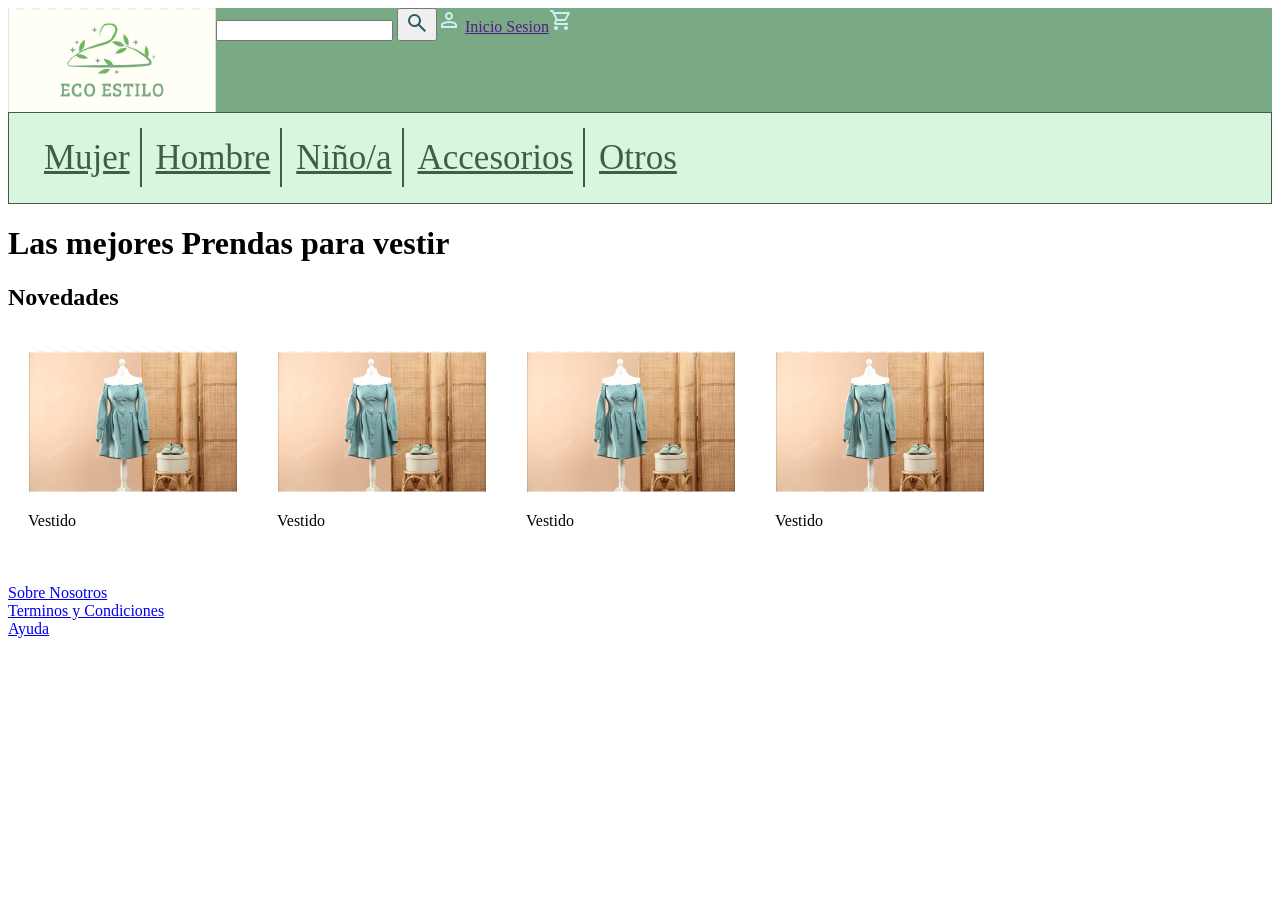
==== index.html @ 04f91397 "Inicial-Fase1" ====
<!DOCTYPE html>
<html lang="en">
<head>
    <meta charset="UTF-8">
    <meta name="viewport" content="width=device-width, initial-scale=1.0">
    <title>Eco Estilo</title>


</head>
<body>
    
    <header>
        <div id="menuPrincipal" style="display: flex; flex-direction: row; background-color: #7AAA83;">
            <img src="./img/Logo.png" alt="" class="logo">
            <div id="buscador">
                <input type="search" name="" id="">
                <button type="button" ><img src="./img/search.svg" alt=""></button>
            </div>
            <div id="usuario">
                <img src="./img/person.svg" alt="" class="imagen_usuario">
                <a href="">Inicio Sesion</a>
            </div>
            <div id="compra">
                <img src="./img/shopping_cart.svg" alt="carrito" class="imagen_carrito">
            </div>
        </div>
        <div class="enlaces" style="display:flex; background-color:#d8f5dd;border:1px solid #415d47; padding: 25px;">
            <nav>
                <a href="." class="a_enlaces" style="color: #415d47; background-color: #d8f5dd;border-right:2px solid #415d47; padding:10px; font-size: 35px;">Mujer</a>
                <a href="." class="a_enlaces" style="color: #415d47; background-color: #d8f5dd; border-right:2px solid #415d47; padding:10px; font-size: 35px;">Hombre</a>
                <a href="." class="a_enlaces" style="color: #415d47; background-color: #d8f5dd; border-right:2px solid #415d47; padding:10px; font-size: 35px;">Niño/a</a>
                <a href="." class="a_enlaces" style="color: #415d47; background-color: #d8f5dd;border-right:2px solid #415d47; padding:10px; font-size: 35px;">Accesorios</a>
                <a href="." class="a_enlaces" style="color: #415d47; background-color: #d8f5dd; padding:10px; font-size: 35px;">Otros</a>
            </nav>
        </div>
    </header>
    <main>
        <div id="cartel">
            <h1>Las mejores Prendas para vestir</h1>
        </div>
        <div id="novedades">
            <h2>Novedades</h2>
            <div id="novedades-productos" style="display: flex; flex-direction:row;">
                <div class="productos" style="margin: 20px;">
                    <img src="./img/Ropa_1.png" alt="" class="imagenes_productos">
                    <p class="texto_productos">Vestido</p>
                </div>

                <div class="productos" style="margin: 20px;">
                    <img src="./img/Ropa_1.png" alt="" class="imagenes_productos">
                    <p class="texto_productos">Vestido</p>
                </div>
                
                <div class="productos" style="margin: 20px;" class="imagenes_productos">
                    <img src="./img/Ropa_1.png" alt="">
                    <p class="texto_productos">Vestido</p>
                </div>
                
                <div class="productos" style="margin: 20px;" class="imagenes_productos">
                    <img src="./img/Ropa_1.png" alt="">
                    <p class="texto_productos">Vestido</p>
                </div>
               
            </div>
        </div>
    </main>
    <footer>
        <div id="redes">
            <a href=""><img src="." alt=""></a>
            <a href=""><img src="." alt=""></a>
            <a href=""><img src="." alt=""></a>
        </div>
        <div id="masLinks">
            <div>
                <a href=".">Sobre Nosotros</a>
            </div>
            <div>
                <a href=".">Terminos y Condiciones</a>
            </div>
            <div>
                <a href=".">Ayuda</a>
            </div>
        </div>
    </footer>


</body>
</html>
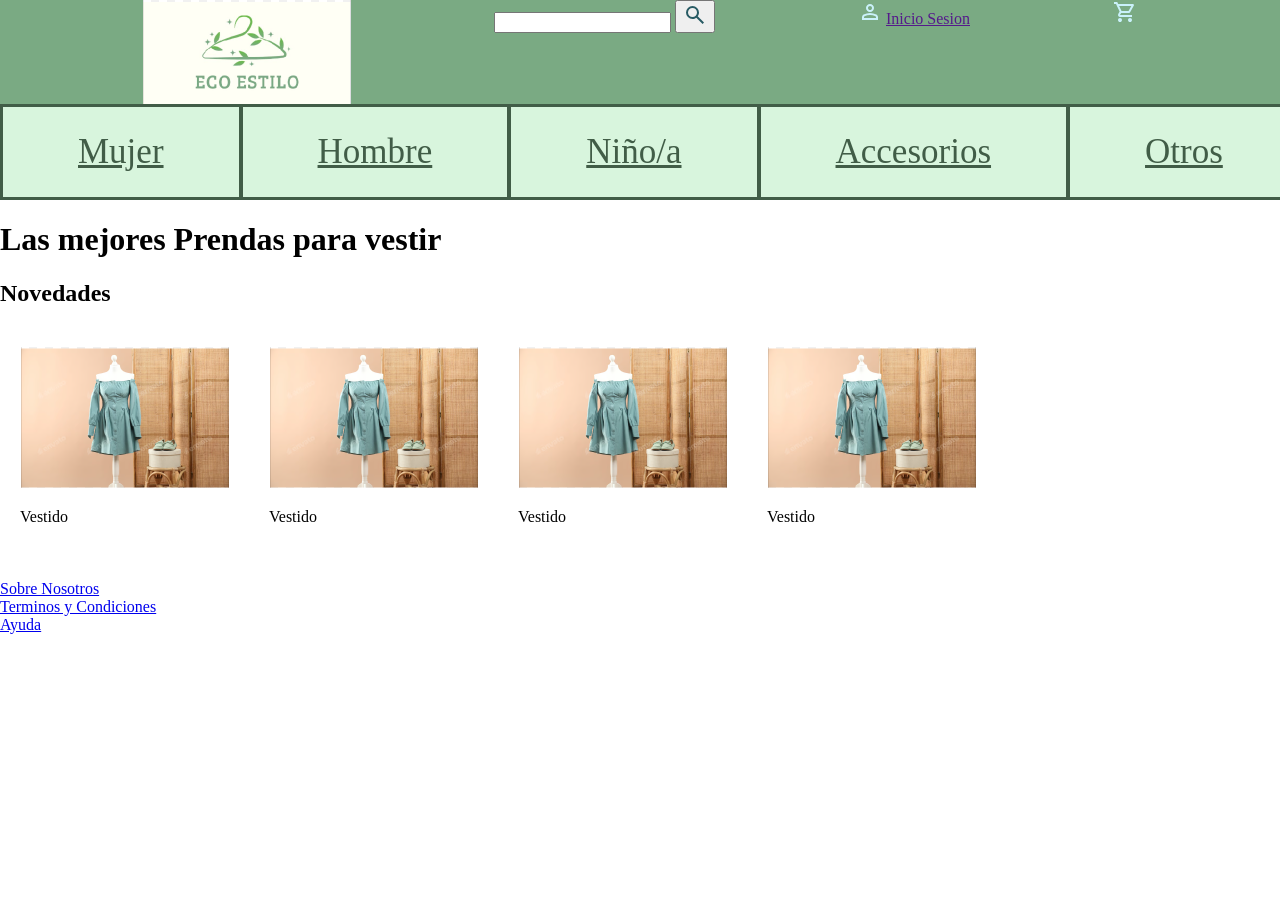
==== commit 43f8bdbc: "Fase-1 y Fase 2 en proceso" ====
--- a/index.html
+++ b/index.html
@@ -5,16 +5,54 @@
     <meta name="viewport" content="width=device-width, initial-scale=1.0">
     <title>Eco Estilo</title>
 
+    <style>
+        body{
+            margin: 0;
+        }
+
+
+        /*Menu Principal*/
+        #menuPrincipal{
+            display: flex; 
+            flex-direction: row; 
+            justify-content: space-evenly; 
+            background-color: #7AAA83;
+        }
+
+
+
+        /*Enlaces del menu */
+
+        nav{
+            display:flex; 
+            justify-content: space-around;
+        }
+
+        .a_enlaces{
+            color: #415d47; 
+            background-color: #d8f5dd;
+            border:2px solid #415d47; 
+            padding-top:25px;
+            padding-bottom:25px;
+            padding-left:75px; 
+            padding-right:75px; 
+            font-size: 35px;
+        }
+
+        
+
+
+    </style>
 
 </head>
 <body>
     
     <header>
-        <div id="menuPrincipal" style="display: flex; flex-direction: row; background-color: #7AAA83;">
+        <div id="menuPrincipal" style="display: flex; flex-direction: row; justify-content: space-evenly; background-color: #7AAA83;">
             <img src="./img/Logo.png" alt="" class="logo">
-            <div id="buscador">
-                <input type="search" name="" id="">
-                <button type="button" ><img src="./img/search.svg" alt=""></button>
+            <div id="buscador" style="margin: 0px;">
+                    <input type="text" name="buscador" id="busca" style="margin: 0px;">
+                    <button type="button" class="boton_buscar"><img src="./img/search.svg" alt="buscar" class="imagen_buscar"></button>
             </div>
             <div id="usuario">
                 <img src="./img/person.svg" alt="" class="imagen_usuario">
@@ -24,13 +62,13 @@
                 <img src="./img/shopping_cart.svg" alt="carrito" class="imagen_carrito">
             </div>
         </div>
-        <div class="enlaces" style="display:flex; background-color:#d8f5dd;border:1px solid #415d47; padding: 25px;">
+        <div class="enlaces" style=" background-color:#d8f5dd;border:1px solid #415d47; height: auto;">
             <nav>
-                <a href="." class="a_enlaces" style="color: #415d47; background-color: #d8f5dd;border-right:2px solid #415d47; padding:10px; font-size: 35px;">Mujer</a>
-                <a href="." class="a_enlaces" style="color: #415d47; background-color: #d8f5dd; border-right:2px solid #415d47; padding:10px; font-size: 35px;">Hombre</a>
-                <a href="." class="a_enlaces" style="color: #415d47; background-color: #d8f5dd; border-right:2px solid #415d47; padding:10px; font-size: 35px;">Niño/a</a>
-                <a href="." class="a_enlaces" style="color: #415d47; background-color: #d8f5dd;border-right:2px solid #415d47; padding:10px; font-size: 35px;">Accesorios</a>
-                <a href="." class="a_enlaces" style="color: #415d47; background-color: #d8f5dd; padding:10px; font-size: 35px;">Otros</a>
+                <a href="#" class="a_enlaces" style="color: #415d47; background-color: #d8f5dd;border-right:2px solid #415d47; padding-left:75px; padding-right:75px; font-size: 35px;">Mujer</a>
+                <a href="#" class="a_enlaces" style="color: #415d47; background-color: #d8f5dd; border-right:2px solid #415d47; padding-left:75px; padding-right:75px; font-size: 35px;">Hombre</a>
+                <a href="#" class="a_enlaces" style="color: #415d47; background-color: #d8f5dd; border-right:2px solid #415d47; padding-left:75px; padding-right:75px; font-size: 35px;">Niño/a</a>
+                <a href="#" class="a_enlaces" style="color: #415d47; background-color: #d8f5dd;border-right:2px solid #415d47; padding-left:75px; padding-right:75px; font-size: 35px;">Accesorios</a>
+                <a href="#" class="a_enlaces" style="color: #415d47; background-color: #d8f5dd; padding-left:75px; padding-right:75px; font-size: 35px;">Otros</a>
             </nav>
         </div>
     </header>
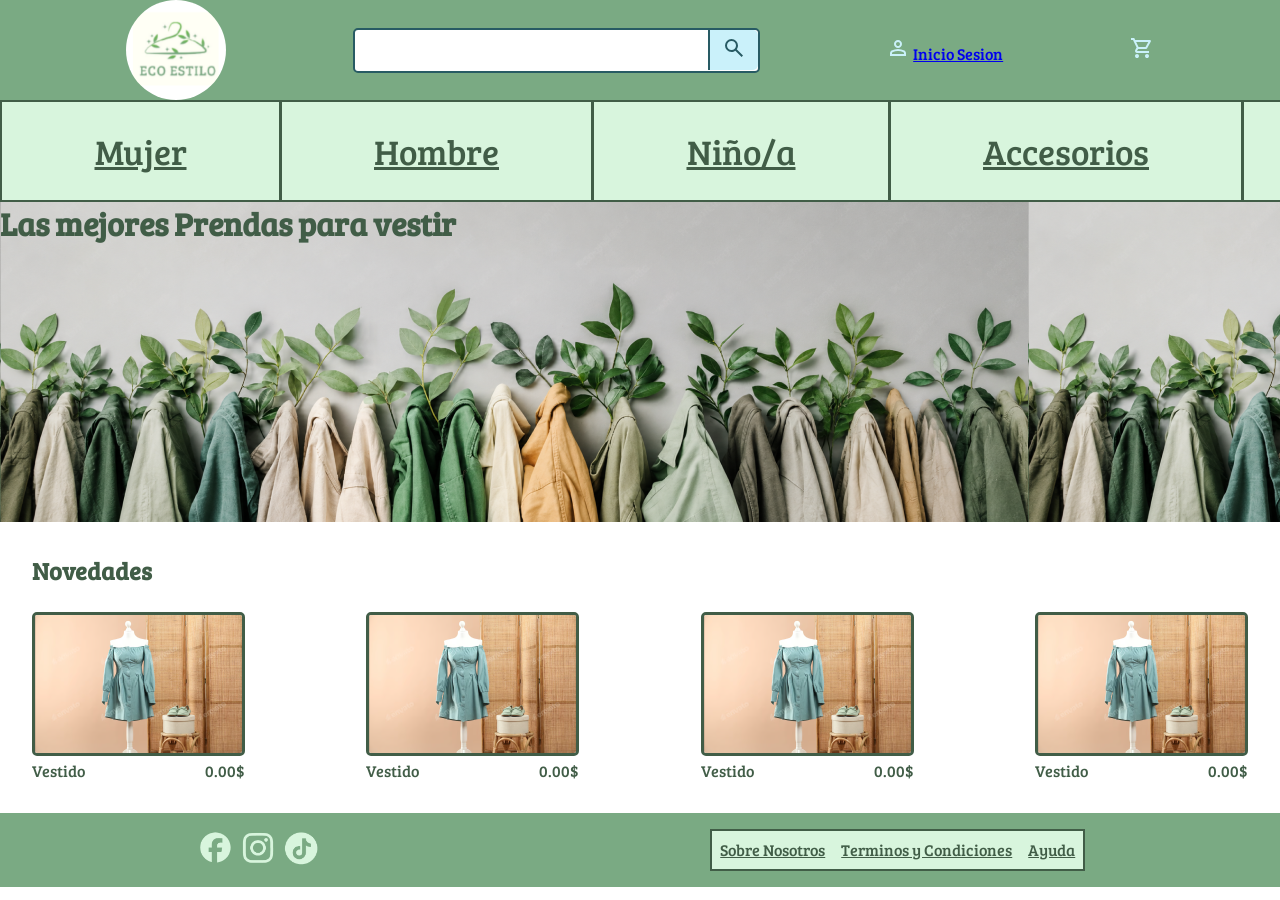
==== commit e55ea605: "Fase 3 en proceso" ====
--- a/index.html
+++ b/index.html
@@ -4,119 +4,100 @@
     <meta charset="UTF-8">
     <meta name="viewport" content="width=device-width, initial-scale=1.0">
     <title>Eco Estilo</title>
+    <link rel="preconnect" href="https://fonts.googleapis.com">
+    <link rel="preconnect" href="https://fonts.gstatic.com" crossorigin>
+    <link href="https://fonts.googleapis.com/css2?family=Bree+Serif&display=swap" rel="stylesheet">
+    <link rel="stylesheet" href="./css/estilo.css">
 
-    <style>
-        body{
-            margin: 0;
-        }
-
-
-        /*Menu Principal*/
-        #menuPrincipal{
-            display: flex; 
-            flex-direction: row; 
-            justify-content: space-evenly; 
-            background-color: #7AAA83;
-        }
-
-
-
-        /*Enlaces del menu */
-
-        nav{
-            display:flex; 
-            justify-content: space-around;
-        }
-
-        .a_enlaces{
-            color: #415d47; 
-            background-color: #d8f5dd;
-            border:2px solid #415d47; 
-            padding-top:25px;
-            padding-bottom:25px;
-            padding-left:75px; 
-            padding-right:75px; 
-            font-size: 35px;
-        }
-
-        
-
-
-    </style>
 
 </head>
 <body>
     
     <header>
-        <div id="menuPrincipal" style="display: flex; flex-direction: row; justify-content: space-evenly; background-color: #7AAA83;">
+        <div id="menuPrincipal">
             <img src="./img/Logo.png" alt="" class="logo">
-            <div id="buscador" style="margin: 0px;">
-                    <input type="text" name="buscador" id="busca" style="margin: 0px;">
+            <div id="buscador">
+                <form action="#" method="get">
+                    <input type="text" name="buscador" id="busca">
                     <button type="button" class="boton_buscar"><img src="./img/search.svg" alt="buscar" class="imagen_buscar"></button>
+                </form>
             </div>
             <div id="usuario">
                 <img src="./img/person.svg" alt="" class="imagen_usuario">
-                <a href="">Inicio Sesion</a>
+                <a href="#" class="inicio_sesion">Inicio Sesion</a>
             </div>
             <div id="compra">
-                <img src="./img/shopping_cart.svg" alt="carrito" class="imagen_carrito">
+                <a href="#"><img src="./img/shopping_cart.svg" alt="carrito" class="imagen_carrito"></a>
             </div>
         </div>
-        <div class="enlaces" style=" background-color:#d8f5dd;border:1px solid #415d47; height: auto;">
+        <div class="enlaces">
             <nav>
-                <a href="#" class="a_enlaces" style="color: #415d47; background-color: #d8f5dd;border-right:2px solid #415d47; padding-left:75px; padding-right:75px; font-size: 35px;">Mujer</a>
-                <a href="#" class="a_enlaces" style="color: #415d47; background-color: #d8f5dd; border-right:2px solid #415d47; padding-left:75px; padding-right:75px; font-size: 35px;">Hombre</a>
-                <a href="#" class="a_enlaces" style="color: #415d47; background-color: #d8f5dd; border-right:2px solid #415d47; padding-left:75px; padding-right:75px; font-size: 35px;">Niño/a</a>
-                <a href="#" class="a_enlaces" style="color: #415d47; background-color: #d8f5dd;border-right:2px solid #415d47; padding-left:75px; padding-right:75px; font-size: 35px;">Accesorios</a>
-                <a href="#" class="a_enlaces" style="color: #415d47; background-color: #d8f5dd; padding-left:75px; padding-right:75px; font-size: 35px;">Otros</a>
+                <a href="#" class="a_enlaces">Mujer</a>
+                <a href="#" class="a_enlaces">Hombre</a>
+                <a href="#" class="a_enlaces">Niño/a</a>
+                <a href="#" class="a_enlaces">Accesorios</a>
+                <a href="#" class="a_enlaces">Otros</a>
             </nav>
         </div>
     </header>
     <main>
-        <div id="cartel">
-            <h1>Las mejores Prendas para vestir</h1>
+        <div id="banner">
+            <h1 class="texto_banner">Las mejores Prendas para vestir</h1>
         </div>
         <div id="novedades">
-            <h2>Novedades</h2>
-            <div id="novedades-productos" style="display: flex; flex-direction:row;">
-                <div class="productos" style="margin: 20px;">
-                    <img src="./img/Ropa_1.png" alt="" class="imagenes_productos">
-                    <p class="texto_productos">Vestido</p>
+            <h2 class="texto_novedades">Novedades</h2>
+            <div id="novedades_productos">
+                <div class="productos">
+                    <img src="./img/Ropa_1.png" alt="ropa" class="imagenes_productos">
+                    <div class="texto_descripcionSimple">
+                        <p class="texto_producto">Vestido</p>
+                        <p class="texto_precio">0.00$</p>
+                    </div>
                 </div>
 
-                <div class="productos" style="margin: 20px;">
-                    <img src="./img/Ropa_1.png" alt="" class="imagenes_productos">
-                    <p class="texto_productos">Vestido</p>
+                <div class="productos">
+                    <img src="./img/Ropa_1.png" alt="ropa" class="imagenes_productos">
+                    <div class="texto_descripcionSimple">
+                        <p class="texto_producto">Vestido</p>
+                        <p class="texto_precio">0.00$</p>
+                    </div>
                 </div>
                 
-                <div class="productos" style="margin: 20px;" class="imagenes_productos">
-                    <img src="./img/Ropa_1.png" alt="">
-                    <p class="texto_productos">Vestido</p>
+                <div class="productos">
+                    <img src="./img/Ropa_1.png" alt="ropa" class="imagenes_productos">
+                    <div class="texto_descripcionSimple">
+                        <p class="texto_producto">Vestido</p>
+                        <p class="texto_precio">0.00$</p>
+                    </div>
                 </div>
                 
-                <div class="productos" style="margin: 20px;" class="imagenes_productos">
-                    <img src="./img/Ropa_1.png" alt="">
-                    <p class="texto_productos">Vestido</p>
+                <div class="productos">
+                    <img src="./img/Ropa_1.png" alt="ropa" class="imagenes_productos">
+                    <div class="texto_descripcionSimple">
+                        <p class="texto_producto">Vestido</p>
+                        <p class="texto_precio">0.00$</p>
+                    </div>
                 </div>
+
                
             </div>
         </div>
     </main>
     <footer>
         <div id="redes">
-            <a href=""><img src="." alt=""></a>
-            <a href=""><img src="." alt=""></a>
-            <a href=""><img src="." alt=""></a>
+            <a href="#"><img src="./img/Facebook.png" alt="" class="imagenes_redes"></a>
+            <a href="#"><img src="./img/Instagram.png" alt="" class="imagenes_redes"></a>
+            <a href="#"><img src="./img/TikTok.png" alt="" class="imagenes_redes"></a>
         </div>
-        <div id="masLinks">
-            <div>
-                <a href=".">Sobre Nosotros</a>
+        <div id="masEnlaces">
+            <div class="enlaces_footer">
+                <a href="#" >Sobre Nosotros</a>
             </div>
-            <div>
-                <a href=".">Terminos y Condiciones</a>
+            <div class="enlaces_footer">
+                <a href="#" >Terminos y Condiciones</a>
             </div>
-            <div>
-                <a href=".">Ayuda</a>
+            <div class="enlaces_footer">
+                <a href="#" >Ayuda</a>
             </div>
         </div>
     </footer>
--- a/css/estilo.css
+++ b/css/estilo.css
@@ -0,0 +1,193 @@
+
+:root{
+    --color-base1:#415d47;
+    --color-base2:#7AAA83;
+    --color-base3:#d8f5dd;
+    --color-extra1:#285b64;
+    --color-extra2:#caf1fa;
+    --color-fondo-claro:#ffffff;
+    --fuente-principal: "Bree Serif",serif;
+}
+
+
+*{
+    margin: 0;
+    padding: 0;
+    box-sizing: border-box;
+
+}
+
+body{
+    font-family: var(--fuente-principal);
+    font-weight: 400;
+    font-style: normal;
+}
+
+/*Header*/
+/*Menu Principal*/
+#menuPrincipal{
+    display: flex; 
+    flex-direction: row; 
+    flex-wrap: wrap;
+    justify-content: space-evenly; 
+    align-items: center;
+    background-color: var(--color-base2);
+}
+
+.logo{
+    width:100px;
+    border-radius:90px;
+}
+
+/*Buscador*/
+#buscador{
+    display: flex;
+    background-color: var(--color-fondo-claro);
+    border: 2px solid var(--color-extra1);
+    border-top-left-radius: 5px;
+    border-bottom-left-radius: 5px;
+    border-top-right-radius: 5px;
+    border-bottom-right-radius: 5px;
+}
+
+#busca{
+    margin: 0px;
+    height: 30px;
+    width: 350px ;
+    border:0px;
+    border-top-left-radius: 5px;
+    border-bottom-left-radius: 5px;
+}
+
+.boton_buscar{
+    margin: 0px;
+    height: 40px;
+    width: 50px;
+    background-color:var(--color-extra2);
+    border: 0px;
+    border-left: 2px solid var(--color-extra1);
+    border-top-right-radius: 5px;
+    border-bottom-right-radius: 5px;
+}
+
+.boton_buscar:hover{
+    background-color: var(--color-extra2);
+}
+
+/*Enlaces del menu */
+nav{
+    display:flex; 
+    justify-content: space-around;
+}
+
+.enlaces{
+    background-color:#d8f5dd;
+    border:2px solid #415d47; 
+    display: flex;
+    flex-direction: row;
+    justify-content: space-between;
+    width:fit-content;
+}
+
+.a_enlaces{
+    color: #415d47; 
+    border-right:3px solid #415d47; 
+    padding-top:25px;
+    padding-bottom:25px;
+    padding-left:92.5px; 
+    padding-right:92px; 
+    font-size: 35px;    
+}
+
+.a_enlaces:last-of-type{
+    border:none;
+} 
+
+
+/*Main*/
+#banner{
+    background-image: url(../img/banner.png);
+    background-size:auto;
+    height: 20rem;
+}
+
+h1{
+    margin: 0rem;
+    color: #415d47;
+}
+
+h2.texto_novedades{
+    color:#415d47 ;
+}
+
+/*Seccion Novedades*/
+#novedades{
+    margin: 2rem
+}
+
+/*Productos*/
+#novedades_productos{
+    display: flex; 
+    flex-direction:row;
+    justify-content: space-between;
+    margin-top: 25px;
+}
+
+#lista_productos{
+    display: grid;
+}
+
+.productos{}
+
+
+.imagenes_productos{
+    border: 3px solid #415d47;
+    border-radius: 5px;
+}
+
+.texto_descripcionSimple{
+    display: flex;
+    justify-content: space-between;
+}
+
+.texto_producto,.texto_precio{
+    color: #415d47;
+}
+
+/*Footer*/
+
+footer{
+    background-color: #7AAA83;
+    display:flex;
+    justify-content:space-around;
+}
+
+
+#redes{
+    margin:1rem;
+}
+
+.imagenes_redes{
+    width: 40px;
+}
+
+#masEnlaces{
+    display: flex;
+    justify-content: space-between;
+    margin:1rem;
+    border:2px solid var(--color-base1);
+    background-color: var(--color-base3);
+}
+
+.enlaces_footer{
+    margin:0.5rem
+}
+
+.enlaces_footer > a{
+    color:var(--color-base1);
+}
+
+
+
+
+        
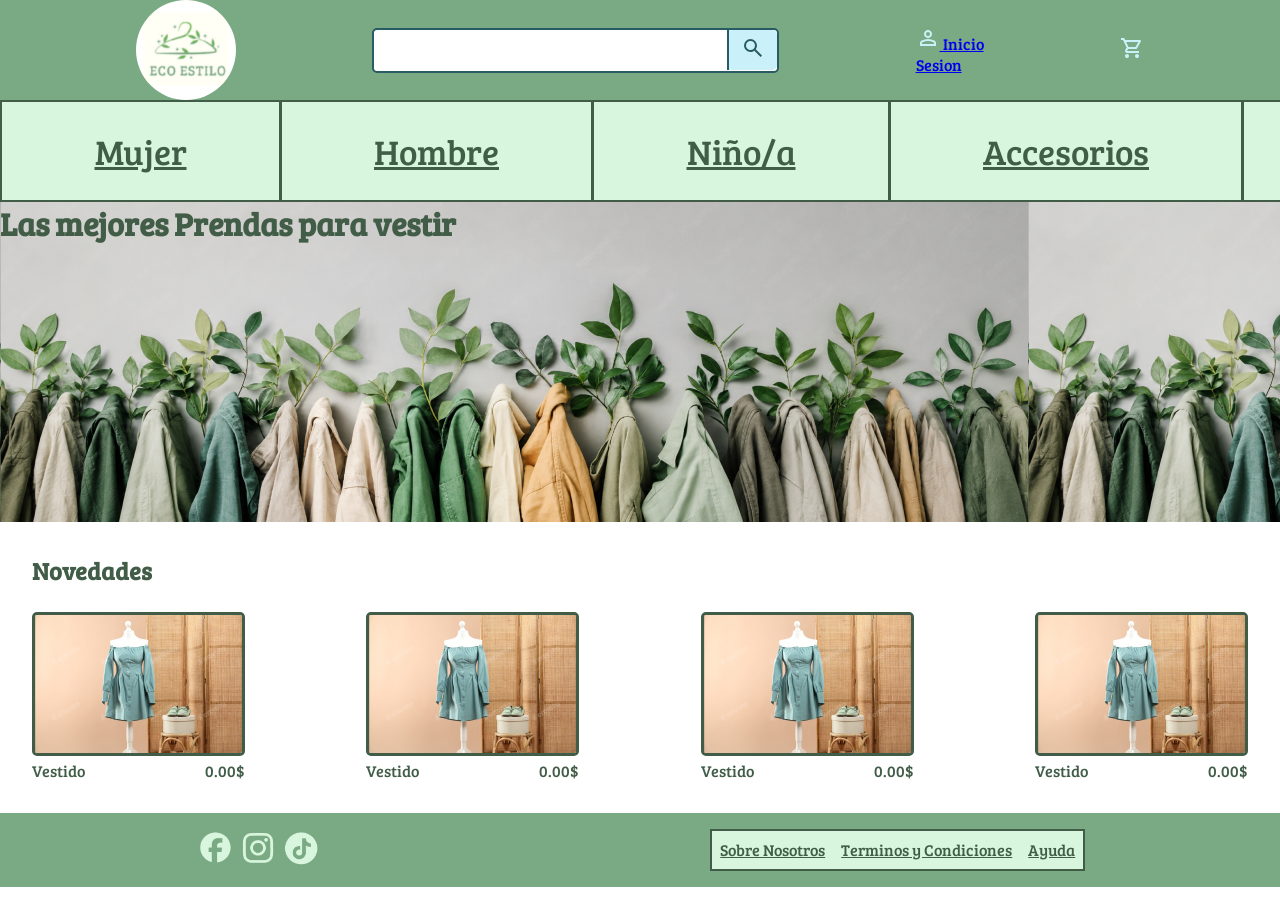
==== commit 71718b03: "Cambios en el index" ====
--- a/index.html
+++ b/index.html
@@ -8,14 +8,12 @@
     <link rel="preconnect" href="https://fonts.gstatic.com" crossorigin>
     <link href="https://fonts.googleapis.com/css2?family=Bree+Serif&display=swap" rel="stylesheet">
     <link rel="stylesheet" href="./css/estilo.css">
-
-
 </head>
 <body>
     
     <header>
         <div id="menuPrincipal">
-            <img src="./img/Logo.png" alt="" class="logo">
+            <img src="./img/Logo.png" alt="logo" class="logo">
             <div id="buscador">
                 <form action="#" method="get">
                     <input type="text" name="buscador" id="busca">
@@ -23,11 +21,13 @@
                 </form>
             </div>
             <div id="usuario">
-                <img src="./img/person.svg" alt="" class="imagen_usuario">
-                <a href="#" class="inicio_sesion">Inicio Sesion</a>
+                <a href="#" class="inicio_sesion">
+                    <img src="./img/person.svg" alt="" class="imagen_usuario">
+                    Inicio<br>Sesion
+                </a>
             </div>
             <div id="compra">
-                <a href="#"><img src="./img/shopping_cart.svg" alt="carrito" class="imagen_carrito"></a>
+                <a href="#" class="carrito"><img src="./img/shopping_cart.svg" alt="carrito" class="imagen_carrito"></a>
             </div>
         </div>
         <div class="enlaces">
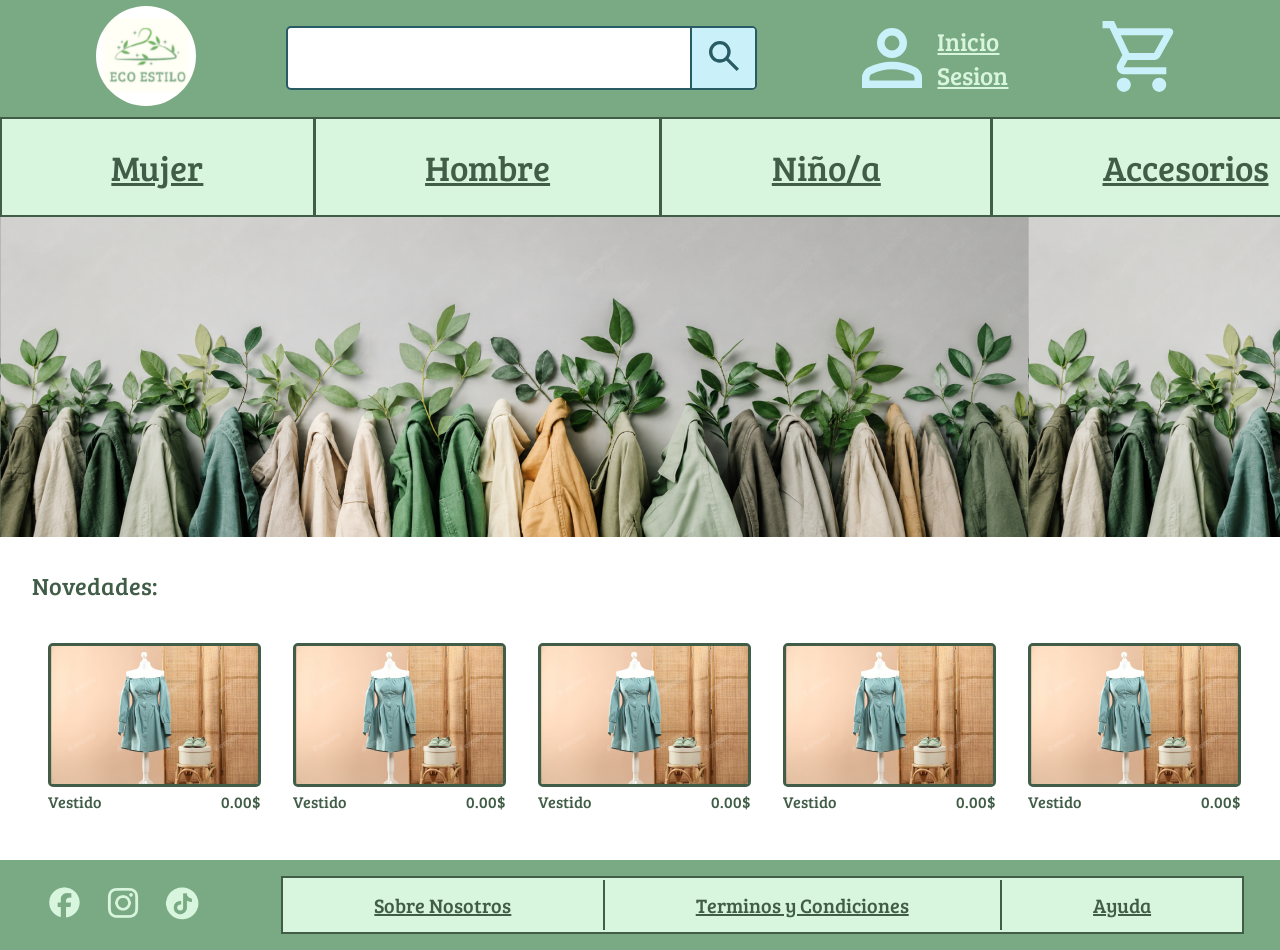
==== commit 8ecfd88d: "Fase 3 casi terminada" ====
--- a/index.html
+++ b/index.html
@@ -13,7 +13,7 @@
     
     <header>
         <div id="menuPrincipal">
-            <img src="./img/Logo.png" alt="logo" class="logo">
+            <a href="./index.html"><img src="./img/Logo.png" alt="logo" class="logo"></a>
             <div id="buscador">
                 <form action="#" method="get">
                     <input type="text" name="buscador" id="busca">
@@ -32,51 +32,67 @@
         </div>
         <div class="enlaces">
             <nav>
-                <a href="#" class="a_enlaces">Mujer</a>
-                <a href="#" class="a_enlaces">Hombre</a>
-                <a href="#" class="a_enlaces">Niño/a</a>
-                <a href="#" class="a_enlaces">Accesorios</a>
-                <a href="#" class="a_enlaces">Otros</a>
+                <a href="./lista-productos.html" class="a_enlaces">Mujer</a>
+                <a href="./lista-productos.html" class="a_enlaces">Hombre</a>
+                <a href="./lista-productos.html" class="a_enlaces">Niño/a</a>
+                <a href="./lista-productos.html" class="a_enlaces">Accesorios</a>
+                <a href="./lista-productos.html" class="a_enlaces">Otros</a>
             </nav>
         </div>
     </header>
     <main>
-        <div id="banner">
-            <h1 class="texto_banner">Las mejores Prendas para vestir</h1>
-        </div>
+        <div id="banner"></div>
         <div id="novedades">
-            <h2 class="texto_novedades">Novedades</h2>
+            <h2 class="texto_novedades">Novedades:</h2>
             <div id="novedades_productos">
                 <div class="productos">
-                    <img src="./img/Ropa_1.png" alt="ropa" class="imagenes_productos">
-                    <div class="texto_descripcionSimple">
-                        <p class="texto_producto">Vestido</p>
-                        <p class="texto_precio">0.00$</p>
-                    </div>
+                    <a href="./producto-detalle.html" class="enlace_producto_detalle">
+                        <img src="./img/Ropa_1.png" alt="ropa" class="imagenes_productos">
+                        <div class="texto_descripcionSimple">
+                            <p class="texto_producto">Vestido</p>
+                            <p class="texto_precio">0.00$</p>
+                        </div>
+                    </a>
                 </div>
 
                 <div class="productos">
-                    <img src="./img/Ropa_1.png" alt="ropa" class="imagenes_productos">
-                    <div class="texto_descripcionSimple">
-                        <p class="texto_producto">Vestido</p>
-                        <p class="texto_precio">0.00$</p>
-                    </div>
+                    <a href="./producto-detalle.html" class="enlace_producto_detalle">
+                        <img src="./img/Ropa_1.png" alt="ropa" class="imagenes_productos">
+                        <div class="texto_descripcionSimple">
+                            <p class="texto_producto">Vestido</p>
+                            <p class="texto_precio">0.00$</p>
+                        </div>
+                    </a>
                 </div>
                 
                 <div class="productos">
-                    <img src="./img/Ropa_1.png" alt="ropa" class="imagenes_productos">
-                    <div class="texto_descripcionSimple">
-                        <p class="texto_producto">Vestido</p>
-                        <p class="texto_precio">0.00$</p>
-                    </div>
+                    <a href="./producto-detalle.html" class="enlace_producto_detalle">
+                        <img src="./img/Ropa_1.png" alt="ropa" class="imagenes_productos">
+                        <div class="texto_descripcionSimple">
+                            <p class="texto_producto">Vestido</p>
+                            <p class="texto_precio">0.00$</p>
+                        </div>
+                    </a>
                 </div>
                 
                 <div class="productos">
-                    <img src="./img/Ropa_1.png" alt="ropa" class="imagenes_productos">
-                    <div class="texto_descripcionSimple">
-                        <p class="texto_producto">Vestido</p>
-                        <p class="texto_precio">0.00$</p>
-                    </div>
+                    <a href="./producto-detalle.html" class="enlace_producto_detalle">
+                        <img src="./img/Ropa_1.png" alt="ropa" class="imagenes_productos">
+                        <div class="texto_descripcionSimple">
+                            <p class="texto_producto">Vestido</p>
+                            <p class="texto_precio">0.00$</p>
+                        </div>
+                    </a>
+                </div>
+
+                <div class="productos">
+                    <a href="./producto-detalle.html" class="enlace_producto_detalle">
+                        <img src="./img/Ropa_1.png" alt="ropa" class="imagenes_productos">
+                        <div class="texto_descripcionSimple">
+                            <p class="texto_producto">Vestido</p>
+                            <p class="texto_precio">0.00$</p>
+                        </div>
+                    </a>
                 </div>
 
                
--- a/css/estilo.css
+++ b/css/estilo.css
@@ -1,11 +1,15 @@
 
 :root{
+    /*Colores*/
     --color-base1:#415d47;
     --color-base2:#7AAA83;
     --color-base3:#d8f5dd;
     --color-extra1:#285b64;
-    --color-extra2:#caf1fa;
+    --color-extra2:#5dbecf;
+    --color-extra3:#caf1fa;
     --color-fondo-claro:#ffffff;
+
+    /*Fuentes*/     
     --fuente-principal: "Bree Serif",serif;
 }
 
@@ -14,16 +18,13 @@
     margin: 0;
     padding: 0;
     box-sizing: border-box;
-
-}
-
-body{
     font-family: var(--fuente-principal);
     font-weight: 400;
     font-style: normal;
 }
 
 /*Header*/
+
 /*Menu Principal*/
 #menuPrincipal{
     display: flex; 
@@ -31,6 +32,7 @@
     flex-wrap: wrap;
     justify-content: space-evenly; 
     align-items: center;
+    padding:0.5%;
     background-color: var(--color-base2);
 }
 
@@ -50,28 +52,68 @@
     border-bottom-right-radius: 5px;
 }
 
+form{
+    display: flex;
+    flex-direction: row;
+    align-items: center;
+}
+
 #busca{
-    margin: 0px;
-    height: 30px;
-    width: 350px ;
+    margin: 1px;
+    height: 3.6rem;
+    width: 25rem ;
     border:0px;
     border-top-left-radius: 5px;
     border-bottom-left-radius: 5px;
+    font-size: 20px;
+}
+
+#busca:focus{
+    outline: none;
 }
 
 .boton_buscar{
-    margin: 0px;
-    height: 40px;
-    width: 50px;
-    background-color:var(--color-extra2);
+    height: 60px;
+    width: 65px;
+    background-color:var(--color-extra3);
     border: 0px;
     border-left: 2px solid var(--color-extra1);
-    border-top-right-radius: 5px;
-    border-bottom-right-radius: 5px;
+    border-top-right-radius: 3px;
+    border-bottom-right-radius: 3px;
 }
 
 .boton_buscar:hover{
     background-color: var(--color-extra2);
+    transition: background-color ease-in-out 0.2s;
+}
+
+.imagen_buscar{
+    width: 40px;
+}
+
+/*Inicio Sesion*/
+
+.inicio_sesion{
+    display: flex;
+    flex-direction: row;
+    align-items: center;
+    color: var(--color-base3);
+    font-size: 25px;
+}
+
+.inicio_sesion:hover{
+    color: var(--color-base1);
+    transition: color ease-in-out 0.2s;
+}
+
+.imagen_usuario{
+    width: 90px;
+}
+
+/*Carrito de compras*/
+
+.imagen_carrito{
+    width: 85px;
 }
 
 /*Enlaces del menu */
@@ -81,8 +123,8 @@
 }
 
 .enlaces{
-    background-color:#d8f5dd;
-    border:2px solid #415d47; 
+    background-color:var(--color-base3);
+    border:2px solid var(--color-base1); 
     display: flex;
     flex-direction: row;
     justify-content: space-between;
@@ -90,13 +132,17 @@
 }
 
 .a_enlaces{
-    color: #415d47; 
-    border-right:3px solid #415d47; 
-    padding-top:25px;
-    padding-bottom:25px;
-    padding-left:92.5px; 
-    padding-right:92px; 
+    flex:1;
+    text-align: center;
+    color: var(--color-base1); 
+    border-right:3px solid var(--color-base1); 
+    padding: 1.5rem 6.835rem;
     font-size: 35px;    
+}
+
+.a_enlaces:hover{
+    color: var(--color-base2);
+    transition: color ease-in-out 0.2s;
 }
 
 .a_enlaces:last-of-type{
@@ -111,37 +157,115 @@
     height: 20rem;
 }
 
-h1{
-    margin: 0rem;
-    color: #415d47;
-}
-
-h2.texto_novedades{
-    color:#415d47 ;
-}
-
-/*Seccion Novedades*/
-#novedades{
+/*Seccion Novedades y Recomendado*/
+#novedades,#recomendado{
     margin: 2rem
 }
-
-/*Productos*/
-#novedades_productos{
+.texto_novedades,.texto_recomendado{
+    color:var(--color-base1) ;
+}
+
+#novedades_productos,#recomendado_productos{
     display: flex; 
     flex-direction:row;
     justify-content: space-between;
     margin-top: 25px;
 }
 
+/*Lista Productos con Filtro*/
+
+.filtros{
+    display: flex;
+    flex-direction: row;
+    justify-content:flex-start;
+    margin: 2rem;
+}
+
+.imagen_filtro{
+    width: 40px;
+    margin-right: 1rem;
+}
+
+.texto_filtro{
+    color: var(--color-base1);
+    font-size: 35px;
+}
+
 #lista_productos{
+    margin: 2rem;
     display: grid;
-}
-
-.productos{}
-
+    grid-template-columns: repeat(5, 4fr);
+    gap: 1rem;
+}
+
+
+/*Producto Detalle*/
+
+#producto_detalle{
+    display: flex;
+    flex-direction: row;
+    justify-content: center;
+    align-items: center;
+    margin: 2rem;
+}
+
+.imagen_producto{
+    width: 600px;
+    border: 3px solid var(--color-base1);
+    border-radius: 5px;
+}
+
+.producto_descripcion_detalle{
+    margin-left: 2rem;
+}
+
+.texto_producto_descripcion{
+    display: flex;
+    flex-direction: column;
+    color: var(--color-base1);
+}
+
+.texto_titulo_producto{
+    font-size: 40px;
+    margin-bottom: 1rem;
+}
+
+.texto_descripcion{
+    font-size: 25px;
+    margin-bottom: 1rem;
+}
+.texto_precio_producto{
+    font-size: 30px;
+    margin-bottom: 1rem;
+}
+.boton_comprar{
+    background-color: var(--color-base3);
+    color: var(--color-base1);
+    border: 2px solid var(--color-base1);
+    border-radius: 5px;
+    font-size: 35px;
+    padding: 0.5rem 9rem;  
+}
+
+.boton_comprar:hover{
+    background-color: var(--color-base1);
+    color: var(--color-base3);
+    transition: background-color ease-in-out 0.2s, color ease-in-out 0.2s;
+}
+
+
+
+/*Productos*/
+.productos{
+    margin: 1rem;
+    width:fit-content
+}
+.enlace_producto_detalle{
+    text-decoration: none;
+}
 
 .imagenes_productos{
-    border: 3px solid #415d47;
+    border: 3px solid var(--color-base1);
     border-radius: 5px;
 }
 
@@ -151,13 +275,13 @@
 }
 
 .texto_producto,.texto_precio{
-    color: #415d47;
+    color: var(--color-base1);
 }
 
 /*Footer*/
 
 footer{
-    background-color: #7AAA83;
+    background-color: var(--color-base2);
     display:flex;
     justify-content:space-around;
 }
@@ -169,25 +293,36 @@
 
 .imagenes_redes{
     width: 40px;
+    margin: 0.5rem;
 }
 
 #masEnlaces{
     display: flex;
     justify-content: space-between;
+    align-items: center;
     margin:1rem;
     border:2px solid var(--color-base1);
     background-color: var(--color-base3);
 }
 
 .enlaces_footer{
-    margin:0.5rem
+    padding-top:0.7rem;
+    padding-bottom:0.7rem;
+    padding-left:5.7rem; 
+    padding-right:5.7rem; 
+    border-right:2px solid var(--color-base1);
+}
+
+.enlaces_footer:last-of-type{
+    border:none;
 }
 
 .enlaces_footer > a{
     color:var(--color-base1);
-}
-
-
-
-
-        +    font-size: 20px;
+}
+
+.enlaces_footer > a:hover{
+    color: var(--color-base2);
+    transition: color ease-in-out 0.2s;
+}
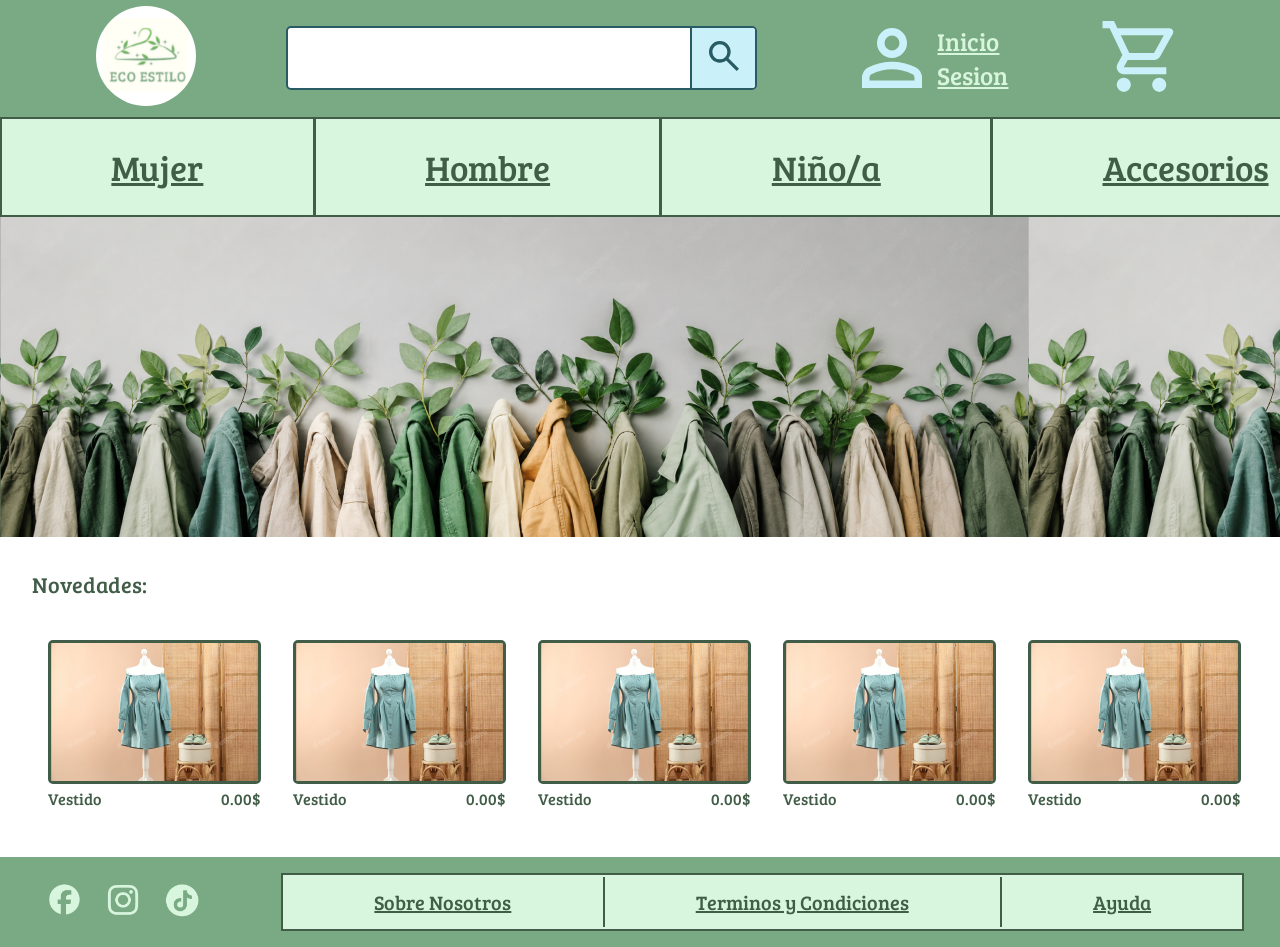
==== commit de95d881: "Cambios" ====
--- a/index.html
+++ b/index.html
@@ -21,13 +21,13 @@
                 </form>
             </div>
             <div id="usuario">
-                <a href="#" class="inicio_sesion">
+                <a href="./sesion.html" class="inicio_sesion">
                     <img src="./img/person.svg" alt="" class="imagen_usuario">
                     Inicio<br>Sesion
                 </a>
             </div>
             <div id="compra">
-                <a href="#" class="carrito"><img src="./img/shopping_cart.svg" alt="carrito" class="imagen_carrito"></a>
+                <a href="./comprar.html" class="carrito"><img src="./img/shopping_cart.svg" alt="carrito" class="imagen_carrito"></a>
             </div>
         </div>
         <div class="enlaces">
@@ -107,7 +107,7 @@
         </div>
         <div id="masEnlaces">
             <div class="enlaces_footer">
-                <a href="#" >Sobre Nosotros</a>
+                <a href="./sobreNosotros.html" >Sobre Nosotros</a>
             </div>
             <div class="enlaces_footer">
                 <a href="#" >Terminos y Condiciones</a>
--- a/css/estilo.css
+++ b/css/estilo.css
@@ -23,7 +23,7 @@
     font-style: normal;
 }
 
-/*Header*/
+/*HEADER*/
 
 /*Menu Principal*/
 #menuPrincipal{
@@ -150,7 +150,7 @@
 } 
 
 
-/*Main*/
+/*MAIN*/
 #banner{
     background-image: url(../img/banner.png);
     background-size:auto;
@@ -278,7 +278,203 @@
     color: var(--color-base1);
 }
 
-/*Footer*/
+
+/* SESION/REGISTRARSE */        
+
+/* Contenedor principal con ambos formularios */
+.identificarse {
+    display: flex;
+    justify-content: center;
+    gap: 100px;
+    padding: 40px 20px;
+}
+
+/* Caja de cada formulario*/
+.usuario {
+    display: flex;
+    flex-direction: column;
+    background-color: var(--color-base2);
+    border: 2px solid var(--color-base1);
+    border-radius: 8px;
+    padding: 25px;
+    width: 400px;
+}
+
+/* Títulos de los formularios*/
+.usuario > form > h2 {
+    color: var(--color-fondo-claro);
+    margin-bottom: 15px;
+    font-size: 22px;
+}
+
+/* Textos de las etiquetas */
+.usuario > form > label {
+    color: var(--color-fondo-claro);
+    font-weight: bold;
+    font-size: 14px;
+}
+
+/* Cajas para rellenar los datos */
+.usuario > form  > label > input {
+    width: 100%;
+    height: 30px;   
+    padding: 0px 0px 0px 2px;
+    margin-top: 5px;
+    border: 2px solid var(--color-extra1);
+    border-radius: 4px;
+    cursor: pointer;
+}
+
+/* Botones funcionales */
+.usuario > form > .botones_identificarse {
+    width: auto;
+    height: auto;
+    font-weight: bold;
+    padding: 5px 10px 5px 10px;
+    background-color: var(--color-extra3);
+}
+
+/* Efecto al pasar el ratón por encima de las cajas */
+.usuario form > label > input:hover {
+    background-color: #FFFCF5;
+}
+
+/* Efecto al pasar el ratón por encima de los botones */
+.usuario > form > label  > .botones_identificarse:hover {
+    background-color: var(--color-extra1);
+}
+
+/*COMPRAR*/
+
+/* Caja principal del formulario de pedido */
+        .compra {
+            background-color: #7AAA83;
+            border: 2px solid #415d47;
+            border-radius: 8px;
+            padding: 25px;
+            width: 450px;
+        }
+
+        /* Título de la sección */
+        .compra h2 {
+            color: white;
+            margin-bottom: 15px;
+            font-size: 22px;
+        }
+
+        /* Textos de las etiquetas */
+        .compra label {
+            color: white;
+            font-weight: bold;
+            font-size: 14px;
+        }
+
+        /* Cajas de texto */
+        .compra input {
+            width: 100%;
+            height: 30px;
+            padding: 0px 0px 0px 5px;
+            margin-top: 5px;
+            border: 2px solid #285b64;
+            border-radius: 4px;
+            background-color: white;
+        }
+
+        /* Texto del precio total */
+        .compra p {
+            color: white;
+            font-weight: bold;
+            font-size: 16px;
+            margin-top: 5px;
+        }
+
+        /* Botón de comprar */
+        .compra label input {
+            width: auto;
+            height: auto;
+            padding: 8px 20px;
+            background-color: #caf1fa;
+            color: #415d47;
+            border: 2px solid #285b64;
+            font-weight: bold;
+            cursor: pointer;
+        }
+
+        /*Efecto del boton*/
+        .compra label input:hover {
+            background-color: #285B64;
+            color: white;
+        }
+
+/* SOBRE NOSOTROS */
+
+/* Contenedor principal de las dos columnas */
+.nosotros {
+    display: grid;
+    grid-template-columns: 1fr 1fr;
+    gap: 30px;
+    padding: 40px 20px;
+    max-width: 1200px;
+    margin: 0 auto;
+}
+
+/* 2. Cajas en su sitio */
+.imagen {
+    grid-column: 1;
+    grid-row: 1;
+}
+
+.info {
+    grid-column: 2;
+    grid-row: 1;
+}
+
+.mision {
+    grid-column: 1;
+    grid-row: 2;
+}
+
+.ubicacion {
+    grid-column: 2;
+    grid-row: 2;
+}
+
+/* Cajas de las columnas (verde oscuro) */
+.mision, .info, .ubicacion {
+    background-color: var(--color-base2);
+    border: 2px solid var(--color-base1) ;
+    border-radius: 8px;
+    padding: 25px;
+}
+
+/* Titulos de las cajas*/
+h2 {
+    color: var(--color-fondo-claro);
+    margin-bottom: 15px;
+    font-size: 22px;
+}
+
+/* Cajas con la información (verde claro) */
+.texto, .caja-mapa {
+    background-color: var(--color-fondo-claro);
+    border: 1px solid var(--color-base1);
+    border-radius: 6px;
+    padding: 15px;
+    color: var(--color-base1);
+    margin-bottom: 15px;
+    font-size: 14px;
+    line-height: 1.5;
+}
+
+/* Imagenes */
+.img-nosotros {
+    width: 100%;
+    height: auto;
+    border-radius: 6px;
+    border: 2px solid var(--color-base1);
+}
+
+/*FOOTER*/
 
 footer{
     background-color: var(--color-base2);
@@ -325,4 +521,22 @@
 .enlaces_footer > a:hover{
     color: var(--color-base2);
     transition: color ease-in-out 0.2s;
+}
+
+
+/* MEDIA QUERY*/
+
+@media (max-width: 600px) {
+    .nosotros {
+        padding: 20px 10px; 
+        gap: 15px;          
+    }
+
+    .mision, .info, .ubicacion {
+        padding: 15px;    
+    }
+
+    .mision h2, .info h2, .ubicacion h2 {
+        font-size: 18px;
+    }
 }
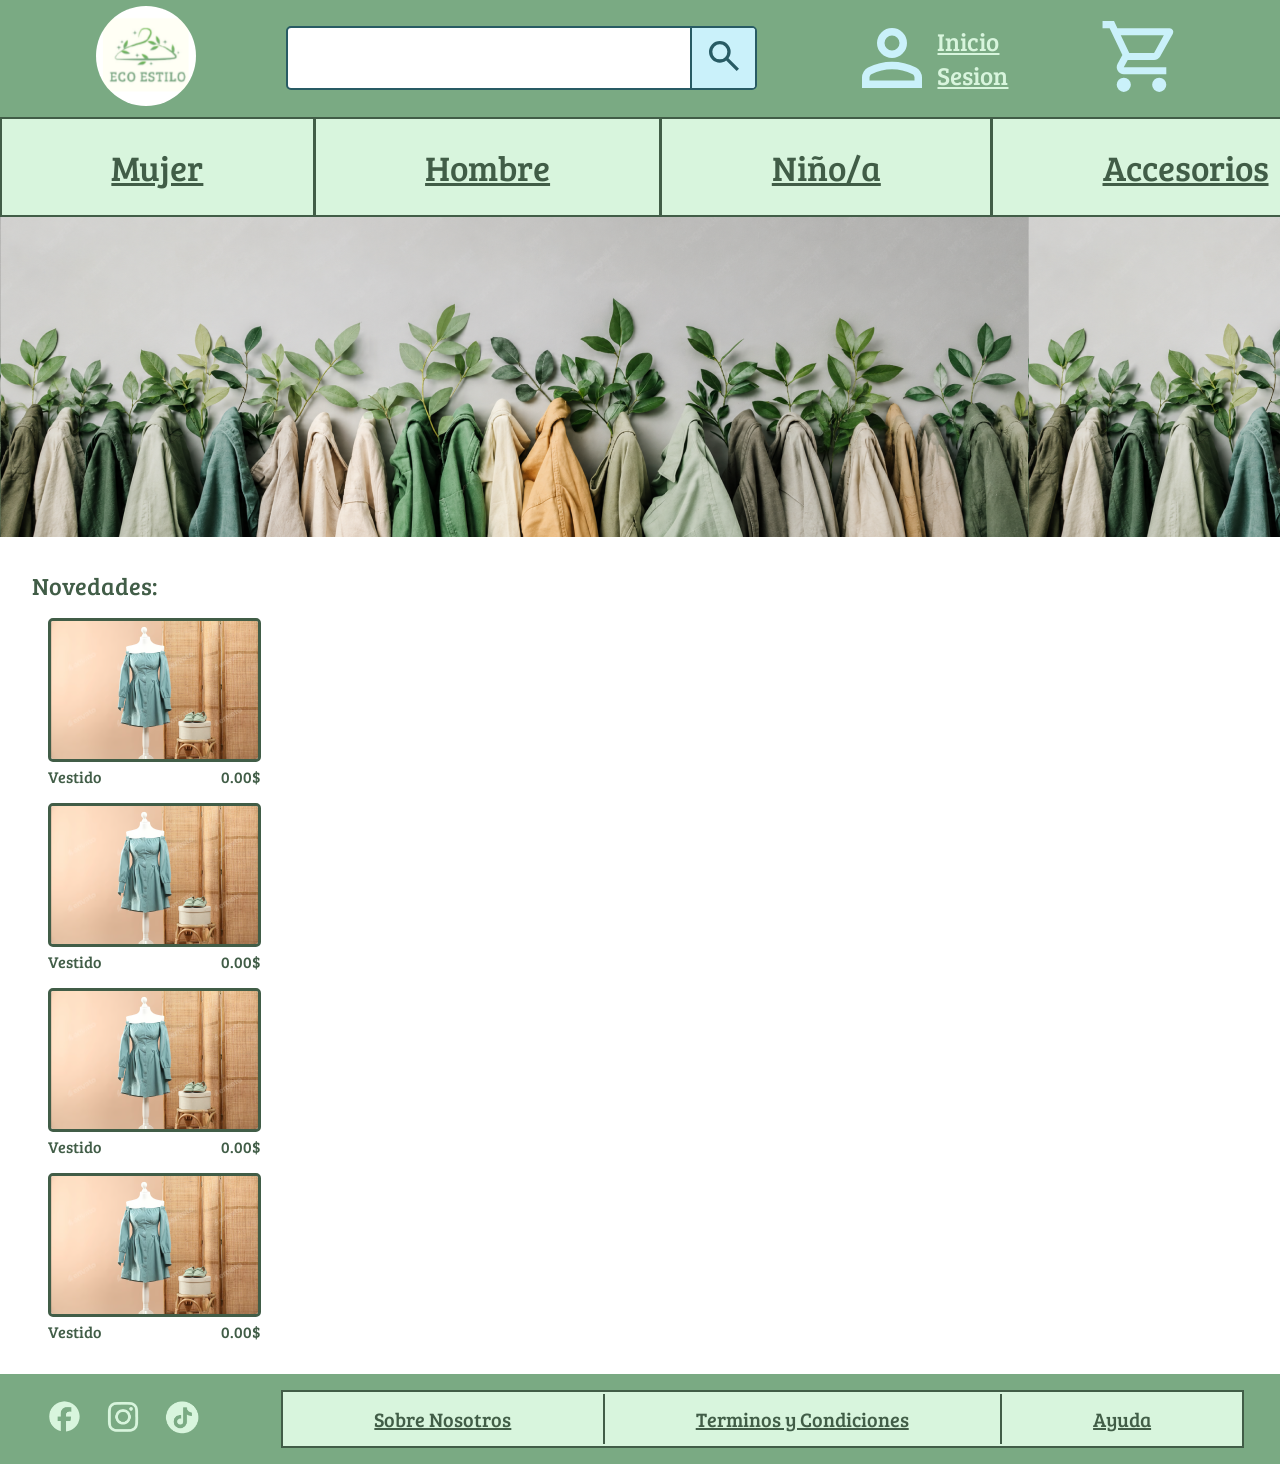
==== commit 11c749b1: "Add files via upload" ====
--- a/index.html
+++ b/index.html
@@ -44,7 +44,7 @@
         <div id="banner"></div>
         <div id="novedades">
             <h2 class="texto_novedades">Novedades:</h2>
-            <div id="novedades_productos">
+            <div id="mostrar_productos">
                 <div class="productos">
                     <a href="./producto-detalle.html" class="enlace_producto_detalle">
                         <img src="./img/Ropa_1.png" alt="ropa" class="imagenes_productos">
@@ -74,16 +74,6 @@
                         </div>
                     </a>
                 </div>
-                
-                <div class="productos">
-                    <a href="./producto-detalle.html" class="enlace_producto_detalle">
-                        <img src="./img/Ropa_1.png" alt="ropa" class="imagenes_productos">
-                        <div class="texto_descripcionSimple">
-                            <p class="texto_producto">Vestido</p>
-                            <p class="texto_precio">0.00$</p>
-                        </div>
-                    </a>
-                </div>
 
                 <div class="productos">
                     <a href="./producto-detalle.html" class="enlace_producto_detalle">
@@ -94,9 +84,8 @@
                         </div>
                     </a>
                 </div>
-
-               
             </div>
+            
         </div>
     </main>
     <footer>
--- a/css/estilo.css
+++ b/css/estilo.css
@@ -279,176 +279,192 @@
 }
 
 
-/* SESION/REGISTRARSE */        
-
-/* Contenedor principal con ambos formularios */
-.identificarse {
-    display: flex;
-    justify-content: center;
-    gap: 100px;
+/* SESION/REGISTRARSE ------------------------------------------------------------------------------------------------------------------------------------------- */        
+
+/* Contenedor principal para ambos formularios */
+.contenedor {
+    display: flex;
+    flex-direction: row;
+    justify-content: space-around;
+    align-items: flex-start;
+    width: 100%;
+    margin: 40px 0;
+    padding: 0 30px;
+    box-sizing: border-box;
+    flex-wrap: wrap;
+}
+
+/* Columna de cada formulario */
+.contenedor .columna {
+    background-color: var(--color-base2);
+    border: 3px solid var(--color-base1);
+    border-radius: 8px;
+    padding: 30px;
+    width: 450px;
+    box-sizing: border-box;
+    display: flex;
+    flex-direction: column;
+}
+
+/* Caja de cada formulario */
+.contenedor .columna form {
+    display: flex;
+    flex-direction: column;
+    width: 100%;
+    box-sizing: border-box;
+    align-items: start;
+    padding-bottom: 5px;
+}
+
+/* Títulos de los formularios */
+.contenedor h2 {
+    color: var(--color-fondo-claro);
+    font-size: 32px;
+    margin-bottom: 30px;
+    font-weight: 400;
+    width: 100%;
+}
+
+/* Etiquetas de los campos */
+.contenedor label {
+    display: flex;
+    flex-direction: column;
+    color: var(--color-fondo-claro);
+    font-size: 18px;
+    margin-bottom: 8px;
+    width: 100%;
+}
+
+
+/* Campos donde se rellenan los datos */
+.contenedor input {
+    height: 40px;
+    width: 100%;
+    border-radius: 4px;
+    border: 1px solid var(--color-base1);
+    padding: 0 10px;
+    font-size: 16px;
+    background-color: var(--color-fondo-claro);
+    margin-top: 8px;
+    box-sizing: border-box;
+}
+
+/* Efecto del campo cuando pase por encima */
+.contenedor input:hover {
+    background-color: var(--color-extra2);
+}
+
+/* Efecto del campo cuando lo seleccione */
+.contenedor input:focus-within {
+    background-color: var(--color-extra2);
+}
+
+/* Boton que envia los datos */
+.contenedor .boton {
+    background-color: var(--color-base3);
+    color: var(--color-base1);
+    border: 2px solid var(--color-base1);
+    border-radius: 5px;
+    padding: 8px 25px 35px;
+    font-size: 18px;
+    cursor: pointer;
+    width: fit-content;
+}
+
+/* Efecto del boton cuando pase por encima */
+.boton:hover {
+    background-color: var(--color-extra2);
+    transition: background-color ease-in-out 0.4s;
+}
+
+
+
+
+/* COMPRAR --------------------------------------------------------------------------------------------------------------------------------------------------- */
+
+
+/* Opciones del despelgable de envio */
+.contenedor input, .contenedor select {
+    height: 40px;
+    width: 100%;
+    border-radius: 4px;
+    border: 1px solid var(--color-base1);
+    padding: 0 10px;
+    font-size: 16px;
+    background-color: var(--color-fondo-claro);
+    margin-top: 8px;
+    box-sizing: border-box;
+}
+
+/* Efecto del desplegable*/
+.contenedor input:hover, .contenedor select:hover {
+    background-color: var(--color-extra2);
+}
+
+/* Lista de productos anteriormente seleccionados */
+.contenedor label p {
+    background-color: var(--color-fondo-claro);
+    height: 150px;
+    border: 1px solid var(--color-base1);
+    border-radius: 4px;
+    margin-top: 6px;
+    width: 100%;
+}
+
+/* Precio total */
+.contenedor label .precio_total {
+    height: auto;
+    color: var(--color-base1);
+    text-align: end;
+    padding: 8px;
+}
+
+
+
+
+/* SOBRE NOSOTROS --------------------------------------------------------------------------------------------------------------------------------------------------- */
+
+/* Contenedor principal de las dos columnas */
+.nosotros {
+    display: grid;
+    grid-template-columns: 1fr 1fr;
+    gap: 80px;
     padding: 40px 20px;
-}
-
-/* Caja de cada formulario*/
-.usuario {
-    display: flex;
-    flex-direction: column;
+    max-width: 1200px;
+    margin: 0 auto;
+}
+
+/* Cajas en su sitio */
+.imagen {
+    grid-column: 1;
+    grid-row: 1;
+}
+
+.info {
+    grid-column: 2;
+    grid-row: 1;
+}
+
+.mision {
+    grid-column: 1;
+    grid-row: 2;
+}
+
+.ubicacion {
+    grid-column: 2;
+    grid-row: 2;
+}
+
+/* Cajas de las columnas (verde oscuro) */
+.mision, .info, .ubicacion {
     background-color: var(--color-base2);
     border: 2px solid var(--color-base1);
     border-radius: 8px;
     padding: 25px;
-    width: 400px;
-}
-
-/* Títulos de los formularios*/
-.usuario > form > h2 {
-    color: var(--color-fondo-claro);
-    margin-bottom: 15px;
-    font-size: 22px;
-}
-
-/* Textos de las etiquetas */
-.usuario > form > label {
-    color: var(--color-fondo-claro);
-    font-weight: bold;
-    font-size: 14px;
-}
-
-/* Cajas para rellenar los datos */
-.usuario > form  > label > input {
-    width: 100%;
-    height: 30px;   
-    padding: 0px 0px 0px 2px;
-    margin-top: 5px;
-    border: 2px solid var(--color-extra1);
-    border-radius: 4px;
-    cursor: pointer;
-}
-
-/* Botones funcionales */
-.usuario > form > .botones_identificarse {
-    width: auto;
-    height: auto;
-    font-weight: bold;
-    padding: 5px 10px 5px 10px;
-    background-color: var(--color-extra3);
-}
-
-/* Efecto al pasar el ratón por encima de las cajas */
-.usuario form > label > input:hover {
-    background-color: #FFFCF5;
-}
-
-/* Efecto al pasar el ratón por encima de los botones */
-.usuario > form > label  > .botones_identificarse:hover {
-    background-color: var(--color-extra1);
-}
-
-/*COMPRAR*/
-
-/* Caja principal del formulario de pedido */
-        .compra {
-            background-color: #7AAA83;
-            border: 2px solid #415d47;
-            border-radius: 8px;
-            padding: 25px;
-            width: 450px;
-        }
-
-        /* Título de la sección */
-        .compra h2 {
-            color: white;
-            margin-bottom: 15px;
-            font-size: 22px;
-        }
-
-        /* Textos de las etiquetas */
-        .compra label {
-            color: white;
-            font-weight: bold;
-            font-size: 14px;
-        }
-
-        /* Cajas de texto */
-        .compra input {
-            width: 100%;
-            height: 30px;
-            padding: 0px 0px 0px 5px;
-            margin-top: 5px;
-            border: 2px solid #285b64;
-            border-radius: 4px;
-            background-color: white;
-        }
-
-        /* Texto del precio total */
-        .compra p {
-            color: white;
-            font-weight: bold;
-            font-size: 16px;
-            margin-top: 5px;
-        }
-
-        /* Botón de comprar */
-        .compra label input {
-            width: auto;
-            height: auto;
-            padding: 8px 20px;
-            background-color: #caf1fa;
-            color: #415d47;
-            border: 2px solid #285b64;
-            font-weight: bold;
-            cursor: pointer;
-        }
-
-        /*Efecto del boton*/
-        .compra label input:hover {
-            background-color: #285B64;
-            color: white;
-        }
-
-/* SOBRE NOSOTROS */
-
-/* Contenedor principal de las dos columnas */
-.nosotros {
-    display: grid;
-    grid-template-columns: 1fr 1fr;
-    gap: 30px;
-    padding: 40px 20px;
-    max-width: 1200px;
-    margin: 0 auto;
-}
-
-/* 2. Cajas en su sitio */
-.imagen {
-    grid-column: 1;
-    grid-row: 1;
-}
-
-.info {
-    grid-column: 2;
-    grid-row: 1;
-}
-
-.mision {
-    grid-column: 1;
-    grid-row: 2;
-}
-
-.ubicacion {
-    grid-column: 2;
-    grid-row: 2;
-}
-
-/* Cajas de las columnas (verde oscuro) */
-.mision, .info, .ubicacion {
-    background-color: var(--color-base2);
-    border: 2px solid var(--color-base1) ;
-    border-radius: 8px;
-    padding: 25px;
 }
 
 /* Titulos de las cajas*/
-h2 {
+.nosotros h2 {
     color: var(--color-fondo-claro);
     margin-bottom: 15px;
     font-size: 22px;
@@ -474,6 +490,7 @@
     border: 2px solid var(--color-base1);
 }
 
+
 /*FOOTER*/
 
 footer{
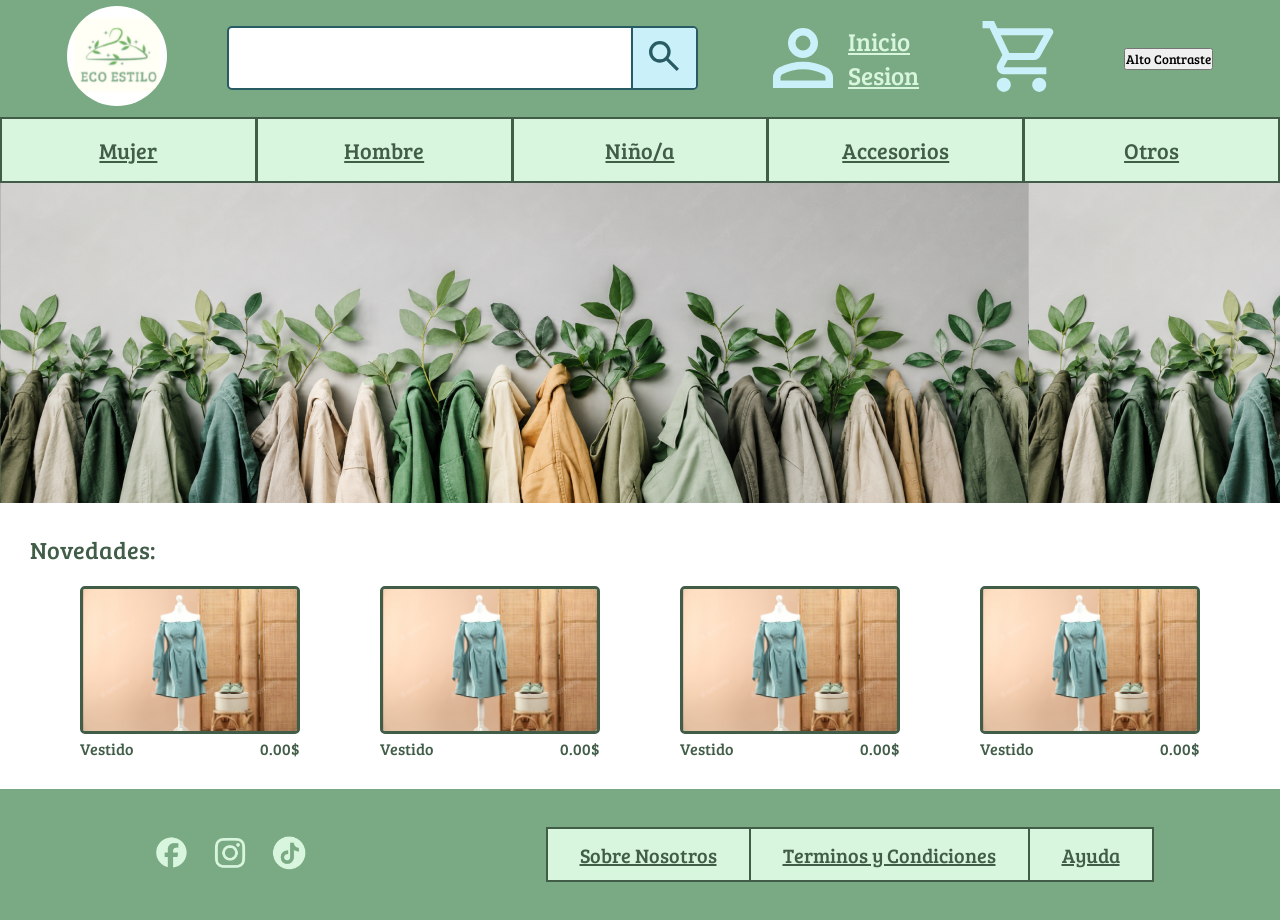
==== commit ae809969: "Html definitivos" ====
--- a/index.html
+++ b/index.html
@@ -7,7 +7,8 @@
     <link rel="preconnect" href="https://fonts.googleapis.com">
     <link rel="preconnect" href="https://fonts.gstatic.com" crossorigin>
     <link href="https://fonts.googleapis.com/css2?family=Bree+Serif&display=swap" rel="stylesheet">
-    <link rel="stylesheet" href="./css/estilo.css">
+    <link rel="stylesheet" href="./css/estilo.css" title="Estilo Principal">
+    <link rel="alternate stylesheet" href="./css/alto-contraste.css" title="Alto Contraste" id="link-contraste">
 </head>
 <body>
     
@@ -28,6 +29,9 @@
             </div>
             <div id="compra">
                 <a href="./comprar.html" class="carrito"><img src="./img/shopping_cart.svg" alt="carrito" class="imagen_carrito"></a>
+            </div>
+            <div id="boton_contraste">
+                <button type="button" class="boton_altoContraste">Alto Contraste</button>
             </div>
         </div>
         <div class="enlaces">
@@ -107,6 +111,23 @@
         </div>
     </footer>
 
+    <!--Codigo para el boton de alto contraste-->
+    <script>
+        onload=()=>{
+            document.getElementsByClassName("boton_altoContraste")[0].addEventListener("click",CambiarAltoContraste)
+        }
+
+        const stylesheetAlterno = document.getElementById('link-contraste');
+
+        function CambiarAltoContraste(){
+            if (stylesheetAlterno.disabled) {
+                stylesheetAlterno.disabled = false; // ACTIVAR el css alternativo
+            } else {
+                stylesheetAlterno.disabled = true;  // DESACTIVAR el css alternativo
+            }
+        }
+
+    </script>
 
 </body>
 </html>
--- a/css/estilo.css
+++ b/css/estilo.css
@@ -1,3 +1,135 @@
+/* Pantalla para movil*/
+@media (max-width: 600px) {
+
+    /* El menú pasa a una columna*/
+    #menuPrincipal {
+        flex-direction: column;
+        gap: 15px;
+    }
+
+    #buscador {
+        width: 90%;
+        max-width: 300px;
+    }
+
+    #busca {
+        width: 100%;
+        min-width: 0; 
+    }
+
+    #buscador form {
+        width: 100%;
+        display: flex;
+    }
+
+    .enlaces nav {
+        flex-direction: column;
+    }
+
+    .a_enlaces {
+        border-right: none;
+        border-bottom: 2px solid var(--color-base1);
+        padding: 1rem;
+        font-size: 20px;
+    }
+
+    
+/* Los detalles de producto en columna*/
+    #producto_detalle.producto_detalle, #producto_detalle {
+        display: flex;
+        flex-direction: column;
+        align-items: center;
+        justify-content: center;
+        margin: 15px auto;
+        text-align: center;
+        width: 100%;
+    }
+
+    #producto_detalle .producto_imagen_detalle {
+        width: 100%;
+        display: flex;
+        justify-content: center;
+        margin-bottom: 15px;
+    }
+
+    #producto_detalle .imagen_producto {
+        width: 100%;
+        max-width: 250px;
+        height: auto;
+        margin: 0 auto;
+    }
+
+    #producto_detalle .producto_descripcion_detalle {
+        width: 100%;
+        display: flex;
+        flex-direction: column;
+        align-items: center;
+        margin-left: 0;
+    }
+
+    #producto_detalle .texto_producto_descripcion {
+        align-items: center;
+        text-align: center;
+        width: 100%;
+    }
+
+    /* Botón adaptado*/
+    #producto_detalle .boton_comprar {
+        width: auto;
+        min-width: 200px;
+        padding: 0.7rem 1.2rem;
+        font-size: 18px;
+        margin-top: 15px;
+    }
+
+
+    /* Productos en más filas */
+    #lista_productos {
+        grid-template-columns: repeat(2, 1fr);
+        gap: 10px;
+        margin: 15px;
+    }
+
+
+    /* Los formularios se ponen  en una columna*/
+    .contenedor {
+        flex-direction: column;
+        align-items: center;
+        gap: 30px;
+        padding: 0 10px;
+    }
+
+    .contenedor .columna {
+        width: 100%;
+    }
+
+    footer {
+        flex-direction: column;
+        align-items: center;
+        padding: 20px 10px;
+    }
+
+    /* El footer pasa a una columna */
+    #masEnlaces {
+        flex-direction: column;
+        width: 100%;
+        max-width: 300px;
+        margin-top: 15px;
+    }
+
+    .enlaces_footer {
+        padding: 1rem;
+        border-right: none;
+        border-bottom: 2px solid var(--color-base1);
+        width: 100%;
+        text-align: center;
+    }
+
+    .enlaces_footer:last-of-type {
+        border-bottom: none;
+    }
+
+}
 
 :root{
     /*Colores*/
@@ -23,7 +155,7 @@
     font-style: normal;
 }
 
-/*HEADER*/
+/* HEADER --------------------------------------------------------------------------------------------------------------------------*/
 
 /*Menu Principal*/
 #menuPrincipal{
@@ -117,27 +249,28 @@
 }
 
 /*Enlaces del menu */
-nav{
-    display:flex; 
+nav {
+    display: flex;
     justify-content: space-around;
-}
-
-.enlaces{
-    background-color:var(--color-base3);
-    border:2px solid var(--color-base1); 
+    width: 100%; 
+}
+
+.enlaces {
+    background-color: var(--color-base3);
+    border: 2px solid var(--color-base1); 
     display: flex;
     flex-direction: row;
     justify-content: space-between;
-    width:fit-content;
-}
-
-.a_enlaces{
-    flex:1;
+    width: 100%; 
+}
+
+.a_enlaces {
+    flex: 1; 
     text-align: center;
     color: var(--color-base1); 
-    border-right:3px solid var(--color-base1); 
-    padding: 1.5rem 6.835rem;
-    font-size: 35px;    
+    border-right: 3px solid var(--color-base1); 
+    padding: 1rem 1rem; 
+    font-size: 22px; 
 }
 
 .a_enlaces:hover{
@@ -159,17 +292,19 @@
 
 /*Seccion Novedades y Recomendado*/
 #novedades,#recomendado{
-    margin: 2rem
+    margin: 30px
 }
 .texto_novedades,.texto_recomendado{
     color:var(--color-base1) ;
 }
 
-#novedades_productos,#recomendado_productos{
+#mostrar_productos{
     display: flex; 
-    flex-direction:row;
-    justify-content: space-between;
-    margin-top: 25px;
+    flex-direction: row;
+    flex-wrap: wrap; 
+    justify-content: space-around;
+    gap: 20px; 
+    margin: 20px;
 }
 
 /*Lista Productos con Filtro*/
@@ -178,7 +313,7 @@
     display: flex;
     flex-direction: row;
     justify-content:flex-start;
-    margin: 2rem;
+    margin: 30px;
 }
 
 .imagen_filtro{
@@ -192,7 +327,7 @@
 }
 
 #lista_productos{
-    margin: 2rem;
+    margin: 30px;
     display: grid;
     grid-template-columns: repeat(5, 4fr);
     gap: 1rem;
@@ -204,19 +339,22 @@
 #producto_detalle{
     display: flex;
     flex-direction: row;
-    justify-content: center;
+    justify-content: space-around;
     align-items: center;
-    margin: 2rem;
+    margin: 30px;
+
 }
 
 .imagen_producto{
-    width: 600px;
+    width: 100%; 
+    max-width: 400px; 
+    height: auto;
     border: 3px solid var(--color-base1);
     border-radius: 5px;
 }
 
 .producto_descripcion_detalle{
-    margin-left: 2rem;
+    margin-left: 30px;
 }
 
 .texto_producto_descripcion{
@@ -257,14 +395,17 @@
 
 /*Productos*/
 .productos{
-    margin: 1rem;
-    width:fit-content
-}
+    width: 220px;
+    margin: 0
+}
+
 .enlace_producto_detalle{
     text-decoration: none;
 }
 
 .imagenes_productos{
+    width: 100%;
+    height: auto;
     border: 3px solid var(--color-base1);
     border-radius: 5px;
 }
@@ -304,6 +445,7 @@
     box-sizing: border-box;
     display: flex;
     flex-direction: column;
+    margin: 20px 0px 20px 0px;
 }
 
 /* Caja de cada formulario */
@@ -491,12 +633,15 @@
 }
 
 
-/*FOOTER*/
+/* FOOTER -----------------------------------------------------------------------------------------------------------*/
 
 footer{
     background-color: var(--color-base2);
-    display:flex;
-    justify-content:space-around;
+    display: flex;
+    flex-wrap: wrap;
+    justify-content: space-around;
+    align-items: center;
+    padding: 20px;
 }
 
 
@@ -513,17 +658,16 @@
     display: flex;
     justify-content: space-between;
     align-items: center;
-    margin:1rem;
-    border:2px solid var(--color-base1);
+    margin: 1rem 0;
+    border: 2px solid var(--color-base1);
     background-color: var(--color-base3);
+    width: fit-content;
 }
 
 .enlaces_footer{
-    padding-top:0.7rem;
-    padding-bottom:0.7rem;
-    padding-left:5.7rem; 
-    padding-right:5.7rem; 
-    border-right:2px solid var(--color-base1);
+    padding: 0.7rem 2rem;
+    border-right: 2px solid var(--color-base1);
+    text-align: center;
 }
 
 .enlaces_footer:last-of-type{
@@ -538,22 +682,4 @@
 .enlaces_footer > a:hover{
     color: var(--color-base2);
     transition: color ease-in-out 0.2s;
-}
-
-
-/* MEDIA QUERY*/
-
-@media (max-width: 600px) {
-    .nosotros {
-        padding: 20px 10px; 
-        gap: 15px;          
-    }
-
-    .mision, .info, .ubicacion {
-        padding: 15px;    
-    }
-
-    .mision h2, .info h2, .ubicacion h2 {
-        font-size: 18px;
-    }
 }
